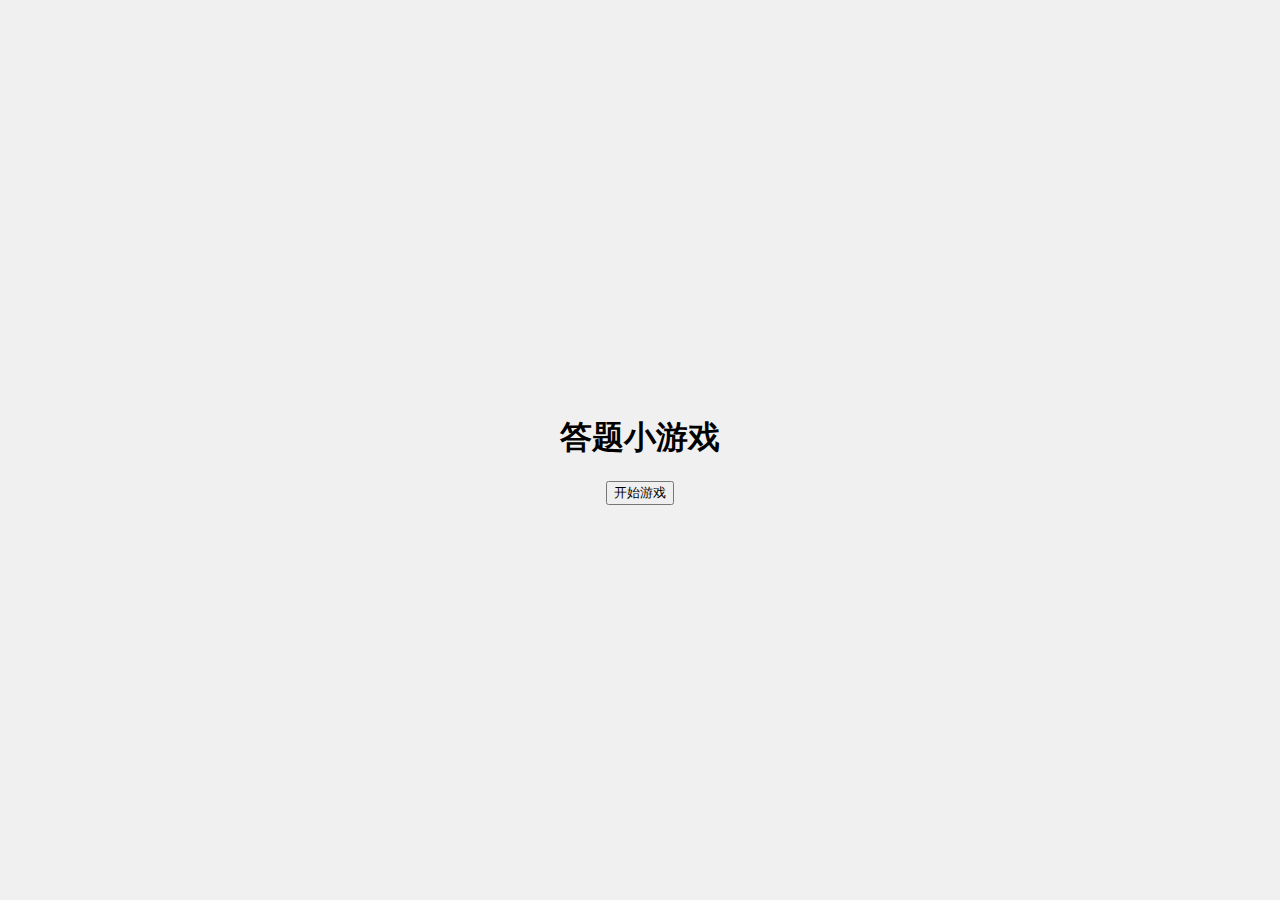
==== index.html @ 052ae5e1 "update" ====
<!DOCTYPE html>
<html lang="en">
<head>
    <meta charset="UTF-8">
    <meta name="viewport" content="width=device-width, initial-scale=1.0">
    <title>答题小游戏</title>
    <link rel="stylesheet" href="styles.css">
</head>
<body>
    <!-- 主页面 -->
    <div id="main-page" class="page">
        <h1>答题小游戏</h1>
        <button id="start-game">开始游戏</button>
    </div>

    <!-- 角色选择页面 -->
    <div id="role-page" class="page hidden">
        <h1>选择你的角色</h1>
        <div class="roles">
            <div class="role" data-role="warrior">
                <img src="warrior.png" alt="战士">
                <div class="role-info">
                    <h3>战士</h3>
                    <p>技能：高防御，近战攻击</p>
                </div>
            </div>
            <div class="role" data-role="mage">
                <img src="mage.png" alt="法师">
                <div class="role-info">
                    <h3>法师</h3>
                    <p>技能：高攻击，远程魔法</p>
                </div>
            </div>
            <div class="role" data-role="archer">
                <img src="archer.png" alt="弓箭手">
                <div class="role-info">
                    <h3>弓箭手</h3>
                    <p>技能：高敏捷，远程射击</p>
                </div>
            </div>
        </div>
    </div>

    <!-- 答题页面 -->
    <div id="quiz-page" class="page hidden">
        <div class="health-bar">
            <!-- 角色缩略图片 -->
            <img id="role-thumbnail" src="" alt="角色图片" class="role-thumbnail">
            <!-- 血量显示 -->
            <span>血量: <span id="health-value">100</span></span>
            <div id="health-bar"></div>
        </div>
        <!-- 题号显示 -->
        <div id="question-number">第 <span id="current-question">1</span> 题</div>
        <!-- 计时器显示 -->
        <div id="timer">剩余时间: <span id="time-left">30</span> 秒</div>
        <h1 id="question"></h1>
        <div class="options">
            <button class="option" data-index="0"></button>
            <button class="option" data-index="1"></button>
            <button class="option" data-index="2"></button>
            <button class="option" data-index="3"></button>
        </div>
    </div>

    <!-- 游戏结束页面 -->
    <div id="game-over-page" class="page hidden">
        <h1>游戏结束</h1>
        <button id="confirm-end">确认</button>
    </div>

    <!-- 挑战成功页面 -->
    <div id="success-page" class="page hidden">
        <h1>挑战成功！</h1>
        <button id="confirm-success">确认</button>
    </div>

    <!-- 音效 -->
    <audio id="click-sound" src="click.mp3"></audio>
    <audio id="correct-sound" src="correct.mp3"></audio>
    <audio id="wrong-sound" src="wrong.mp3"></audio>

    <script src="questions.js"></script>
    <script src="script.js"></script>
</body>
</html>
---- styles.css ----
body {
    font-family: Arial, sans-serif;
    text-align: center;
    background-color: #f0f0f0;
    margin: 0;
    padding: 0;
}

.page {
    display: flex;
    flex-direction: column;
    justify-content: center;
    align-items: center;
    height: 100vh;
    transition: opacity 0.5s ease-in-out;
}

.hidden {
    display: none;
    opacity: 0;
}

.health-bar {
    display: flex;
    align-items: center;
    gap: 10px;
    margin-bottom: 20px;
}

.role-thumbnail {
    width: 50px;
    height: 50px;
    border-radius: 50%;
    border: 2px solid #3498db;
}

#health-bar {
    width: 200px;
    height: 10px;
    background-color: #ddd;
    margin-top: 5px;
    transition: background-color 0.3s ease;
}

#health-bar::after {
    content: '';
    display: block;
    height: 100%;
    background-color: #28a745; /* 默认绿色 */
    width: 100%;
}

#health-bar.low-health::after {
    background-color: #dc3545;
}

.options {
    display: grid;
    grid-template-columns: repeat(2, 1fr);
    gap: 10px;
    margin-top: 20px;
}

.option {
    padding: 10px;
    font-size: 16px;
    cursor: pointer;
    transition: background-color 0.3s ease;
}

.option.correct {
    background-color: #28a745;
}

.option.wrong {
    background-color: #dc3545;
}

.option.disabled {
    background-color: #ccc;
    cursor: not-allowed;
}

.roles {
    display: flex;
    justify-content: center;
    gap: 20px;
    margin-top: 20px;
}

.role {
    text-align: center;
    cursor: pointer;
    transition: transform 0.3s ease;
}

.role img {
    width: 150px;
    height: 150px;
    border-radius: 50%;
    border: 2px solid #3498db;
    transition: transform 0.3s ease;
}

.role:hover img {
    transform: scale(1.1);
}

.role-info {
    margin-top: 10px;
}

.role-info h3 {
    margin: 0;
    font-size: 18px;
    color: #333;
}

.role-info p {
    margin: 5px 0 0;
    font-size: 14px;
    color: #666;
}

#question-number {
    font-size: 18px;
    font-weight: bold;
    color: #333;
    margin-bottom: 10px;
}

#timer {
    font-size: 16px;
    font-weight: bold;
    color: #333;
    margin-bottom: 10px;
}
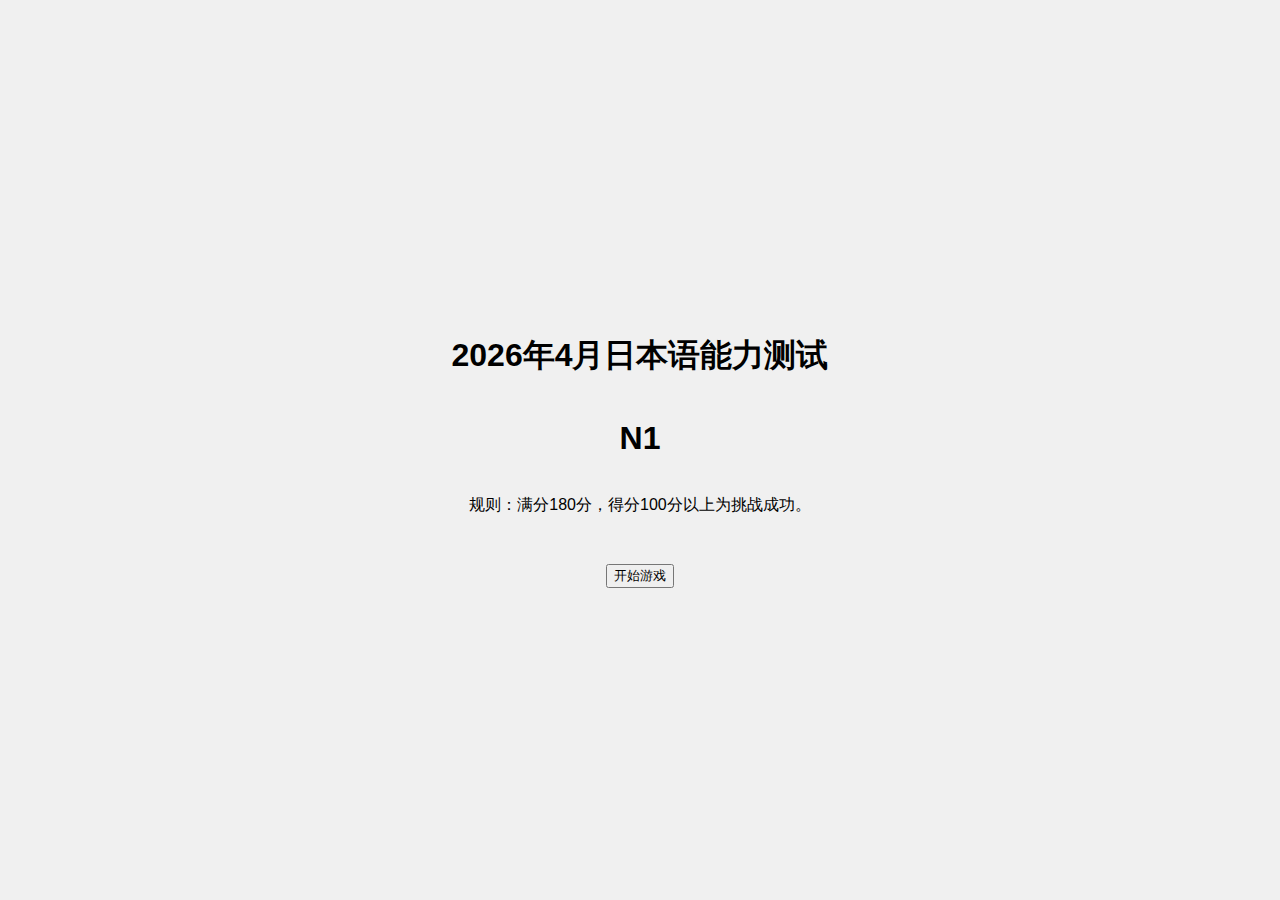
==== commit 2c120a89: "update" ====
--- a/index.html
+++ b/index.html
@@ -5,82 +5,95 @@
     <meta name="viewport" content="width=device-width, initial-scale=1.0">
     <title>答题小游戏</title>
     <link rel="stylesheet" href="styles.css">
+    <link rel="icon" type="image/png" href="img/umetro_icon.png">
 </head>
 <body>
-    <!-- 主页面 -->
-    <div id="main-page" class="page">
-        <h1>答题小游戏</h1>
-        <button id="start-game">开始游戏</button>
-    </div>
+<!-- 主页面 -->
+<div id="main-page" class="page">
+    <h1>2026年4月日本语能力测试</h1>
+    <h1>N1</h1>
+    <p>规则：满分180分，得分100分以上为挑战成功。</p>
+    <p></p>
+    <button id="start-game">开始游戏</button>
+</div>
 
-    <!-- 角色选择页面 -->
-    <div id="role-page" class="page hidden">
-        <h1>选择你的角色</h1>
-        <div class="roles">
-            <div class="role" data-role="warrior">
-                <img src="warrior.png" alt="战士">
-                <div class="role-info">
-                    <h3>战士</h3>
-                    <p>技能：高防御，近战攻击</p>
-                </div>
+<!-- 角色选择页面 -->
+<div id="role-page" class="page hidden">
+    <h1>选择你的角色</h1>
+    <div class="roles">
+        <div class="role" data-role="kusukaze">
+            <img src="img/kusukaze.png" alt="楠风">
+            <div class="role-info">
+                <h3>楠风</h3>
+                <p>技能：幸运护身符</p>
+                <p>降低尺度得点暴击概率</p>
             </div>
-            <div class="role" data-role="mage">
-                <img src="mage.png" alt="法师">
-                <div class="role-info">
-                    <h3>法师</h3>
-                    <p>技能：高攻击，远程魔法</p>
-                </div>
+        </div>
+        <div class="role" data-role="kokome">
+            <img src="img/kokome.png" alt="心芽">
+            <div class="role-info">
+                <h3>心芽</h3>
+                <p>技能：言灵护盾</p>
+                <p>尺度得点暴击伤害上限为150%</p>
             </div>
-            <div class="role" data-role="archer">
-                <img src="archer.png" alt="弓箭手">
-                <div class="role-info">
-                    <h3>弓箭手</h3>
-                    <p>技能：高敏捷，远程射击</p>
-                </div>
+        </div>
+        <div class="role" data-role="hikari">
+            <img src="img/hikari.png" alt="光">
+            <div class="role-info">
+                <h3>光</h3>
+                <p>技能：极速闪避</p>
+                <p>有10%的概率免疫伤害</p>
             </div>
         </div>
     </div>
+</div>
 
-    <!-- 答题页面 -->
-    <div id="quiz-page" class="page hidden">
-        <div class="health-bar">
-            <!-- 角色缩略图片 -->
-            <img id="role-thumbnail" src="" alt="角色图片" class="role-thumbnail">
-            <!-- 血量显示 -->
-            <span>血量: <span id="health-value">100</span></span>
-            <div id="health-bar"></div>
-        </div>
-        <!-- 题号显示 -->
-        <div id="question-number">第 <span id="current-question">1</span> 题</div>
-        <!-- 计时器显示 -->
-        <div id="timer">剩余时间: <span id="time-left">30</span> 秒</div>
-        <h1 id="question"></h1>
-        <div class="options">
-            <button class="option" data-index="0"></button>
-            <button class="option" data-index="1"></button>
-            <button class="option" data-index="2"></button>
-            <button class="option" data-index="3"></button>
-        </div>
+<!-- 答题页面 -->
+<div id="quiz-page" class="page hidden">
+    <div class="health-bar">
+        <!-- 角色缩略图片 -->
+        <img id="role-thumbnail" src="" alt="角色图片" class="role-thumbnail">
+        <!-- 血量文字 -->
+        <div class="health-text">得分: <span id="health-value">180</span></div>
     </div>
+    <!-- 血条 -->
+    <div id="health-bar"></div>
+    <!-- 题号显示 -->
+    <div id="question-number">第 <span id="current-question">1</span> 题</div>
+    <!-- 计时器显示 -->
+    <div id="timer">剩余时间: <span id="time-left">30</span> 秒</div>
+    <h1 id="question"></h1>
+    <div class="options">
+        <button class="option" data-index="0"></button>
+        <button class="option" data-index="1"></button>
+        <button class="option" data-index="2"></button>
+        <button class="option" data-index="3"></button>
+    </div>
+</div>
 
-    <!-- 游戏结束页面 -->
-    <div id="game-over-page" class="page hidden">
-        <h1>游戏结束</h1>
-        <button id="confirm-end">确认</button>
-    </div>
+<!-- 游戏结束页面 -->
+<div id="game-over-page" class="page hidden">
+    <img id="failure-role-thumbnail" src="" alt="角色图片" class="role-thumbnail">
+    <h1>游戏结束</h1>
+    <button id="confirm-end">确认</button>
+</div>
 
-    <!-- 挑战成功页面 -->
-    <div id="success-page" class="page hidden">
-        <h1>挑战成功！</h1>
-        <button id="confirm-success">确认</button>
-    </div>
+<!-- 挑战成功页面 -->
+<div id="success-page" class="page hidden">
+    <img id="success-role-thumbnail" src="" alt="角色图片" class="role-thumbnail">
+    <h1>挑战成功！</h1>
+    <p>你的得分是：<span id="final-score">0</span></p>
+    <button id="confirm-success">确认</button>
+</div>
 
-    <!-- 音效 -->
-    <audio id="click-sound" src="click.mp3"></audio>
-    <audio id="correct-sound" src="correct.mp3"></audio>
-    <audio id="wrong-sound" src="wrong.mp3"></audio>
+<!-- 音效 -->
+<audio id="click-sound" src="sound/dl.wav"></audio>
+<audio id="correct-sound" src="sound/di.wav"></audio>
+<audio id="wrong-sound" src="sound/bi.wav"></audio>
+<audio id="win-sound" src="sound/tada.wav"></audio>
+<audio id="lose-sound" src="sound/th_pldead00.mp3"></audio>
 
-    <script src="questions.js"></script>
-    <script src="script.js"></script>
+<script src="questions.js"></script>
+<script src="script.js"></script>
 </body>
 </html>--- a/styles.css
+++ b/styles.css
@@ -32,6 +32,10 @@
     height: 50px;
     border-radius: 50%;
     border: 2px solid #3498db;
+}
+
+.health-text {
+    white-space: nowrap; /* 防止文字换行 */
 }
 
 #health-bar {
@@ -134,4 +138,8 @@
     font-weight: bold;
     color: #333;
     margin-bottom: 10px;
+}
+
+#timer.low-time {
+    color: #dc3545;
 }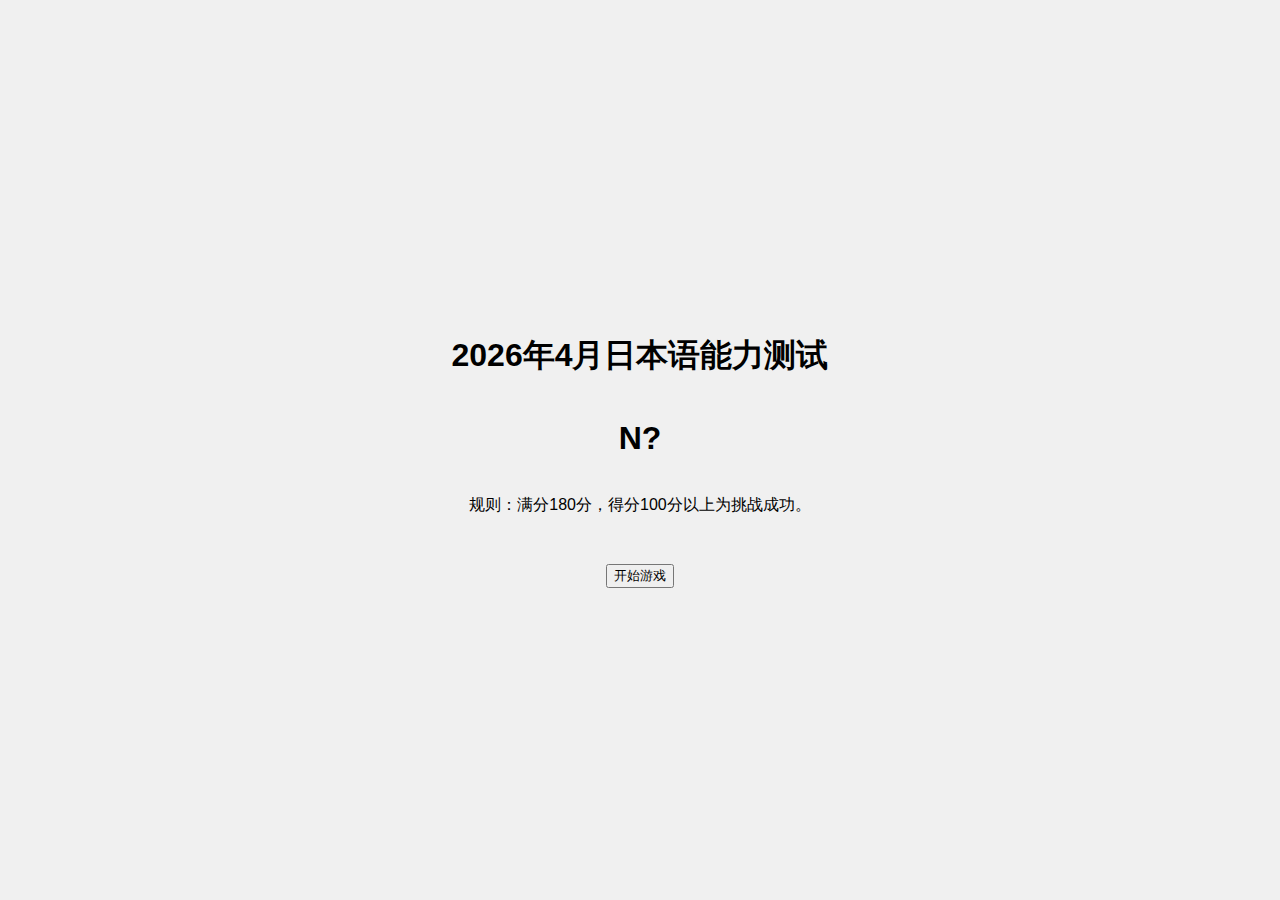
==== commit 74894b2b: "update" ====
--- a/index.html
+++ b/index.html
@@ -3,15 +3,15 @@
 <head>
     <meta charset="UTF-8">
     <meta name="viewport" content="width=device-width, initial-scale=1.0">
-    <title>答题小游戏</title>
+    <title>2026年4月JLPT试题！</title>
     <link rel="stylesheet" href="styles.css">
-    <link rel="icon" type="image/png" href="img/umetro_icon.png">
+    <link rel="icon" type="image/png" href="https://notes.sjtu.edu.cn/uploads/upload_5f5821e8ecdd28f2f7013b32c53e066d.png">
 </head>
 <body>
 <!-- 主页面 -->
 <div id="main-page" class="page">
     <h1>2026年4月日本语能力测试</h1>
-    <h1>N1</h1>
+    <h1>N?</h1>
     <p>规则：满分180分，得分100分以上为挑战成功。</p>
     <p></p>
     <button id="start-game">开始游戏</button>
@@ -22,27 +22,27 @@
     <h1>选择你的角色</h1>
     <div class="roles">
         <div class="role" data-role="kusukaze">
-            <img src="img/kusukaze.png" alt="楠风">
+            <img src="https://notes.sjtu.edu.cn/uploads/upload_aad8ac793c164a8fa62379e31983bad8.png" alt="楠风">
             <div class="role-info">
                 <h3>楠风</h3>
                 <p>技能：幸运护身符</p>
-                <p>降低尺度得点暴击概率</p>
+                <p>大幅降低尺度得点暴击概率</p>
             </div>
         </div>
         <div class="role" data-role="kokome">
-            <img src="img/kokome.png" alt="心芽">
+            <img src="https://notes.sjtu.edu.cn/uploads/upload_7b7380a86c7c3f5ea3348d1693324f75.png" alt="心芽">
             <div class="role-info">
                 <h3>心芽</h3>
                 <p>技能：言灵护盾</p>
-                <p>尺度得点暴击伤害上限为150%</p>
+                <p>大幅提升尺度得点扣分减少概率</p>
             </div>
         </div>
         <div class="role" data-role="hikari">
-            <img src="img/hikari.png" alt="光">
+            <img src="https://notes.sjtu.edu.cn/uploads/upload_86b10980f47f54433d352babd7aea294.png" alt="光">
             <div class="role-info">
                 <h3>光</h3>
                 <p>技能：极速闪避</p>
-                <p>有10%的概率免疫伤害</p>
+                <p>有20%的概率免疫伤害</p>
             </div>
         </div>
     </div>
@@ -61,8 +61,8 @@
     <!-- 题号显示 -->
     <div id="question-number">第 <span id="current-question">1</span> 题</div>
     <!-- 计时器显示 -->
-    <div id="timer">剩余时间: <span id="time-left">30</span> 秒</div>
-    <h1 id="question"></h1>
+    <div id="timer">剩余时间: <span id="time-left">60</span> 秒</div>
+    <h3 id="question"></h3>
     <div class="options">
         <button class="option" data-index="0"></button>
         <button class="option" data-index="1"></button>
@@ -74,7 +74,9 @@
 <!-- 游戏结束页面 -->
 <div id="game-over-page" class="page hidden">
     <img id="failure-role-thumbnail" src="" alt="角色图片" class="role-thumbnail">
-    <h1>游戏结束</h1>
+    <h1>游戏结束！</h1>
+    <p><span id="failure-sentence"></span></p>
+    <p>你答完的题数：<span id="final-progress">0</span></p>
     <button id="confirm-end">确认</button>
 </div>
 
@@ -82,6 +84,7 @@
 <div id="success-page" class="page hidden">
     <img id="success-role-thumbnail" src="" alt="角色图片" class="role-thumbnail">
     <h1>挑战成功！</h1>
+    <p><span id="success-sentence"></span></p>
     <p>你的得分是：<span id="final-score">0</span></p>
     <button id="confirm-success">确认</button>
 </div>
--- a/styles.css
+++ b/styles.css
@@ -126,6 +126,11 @@
     color: #666;
 }
 
+#question {
+    width: 80%;
+    white-space: pre-line;
+}
+
 #question-number {
     font-size: 18px;
     font-weight: bold;
